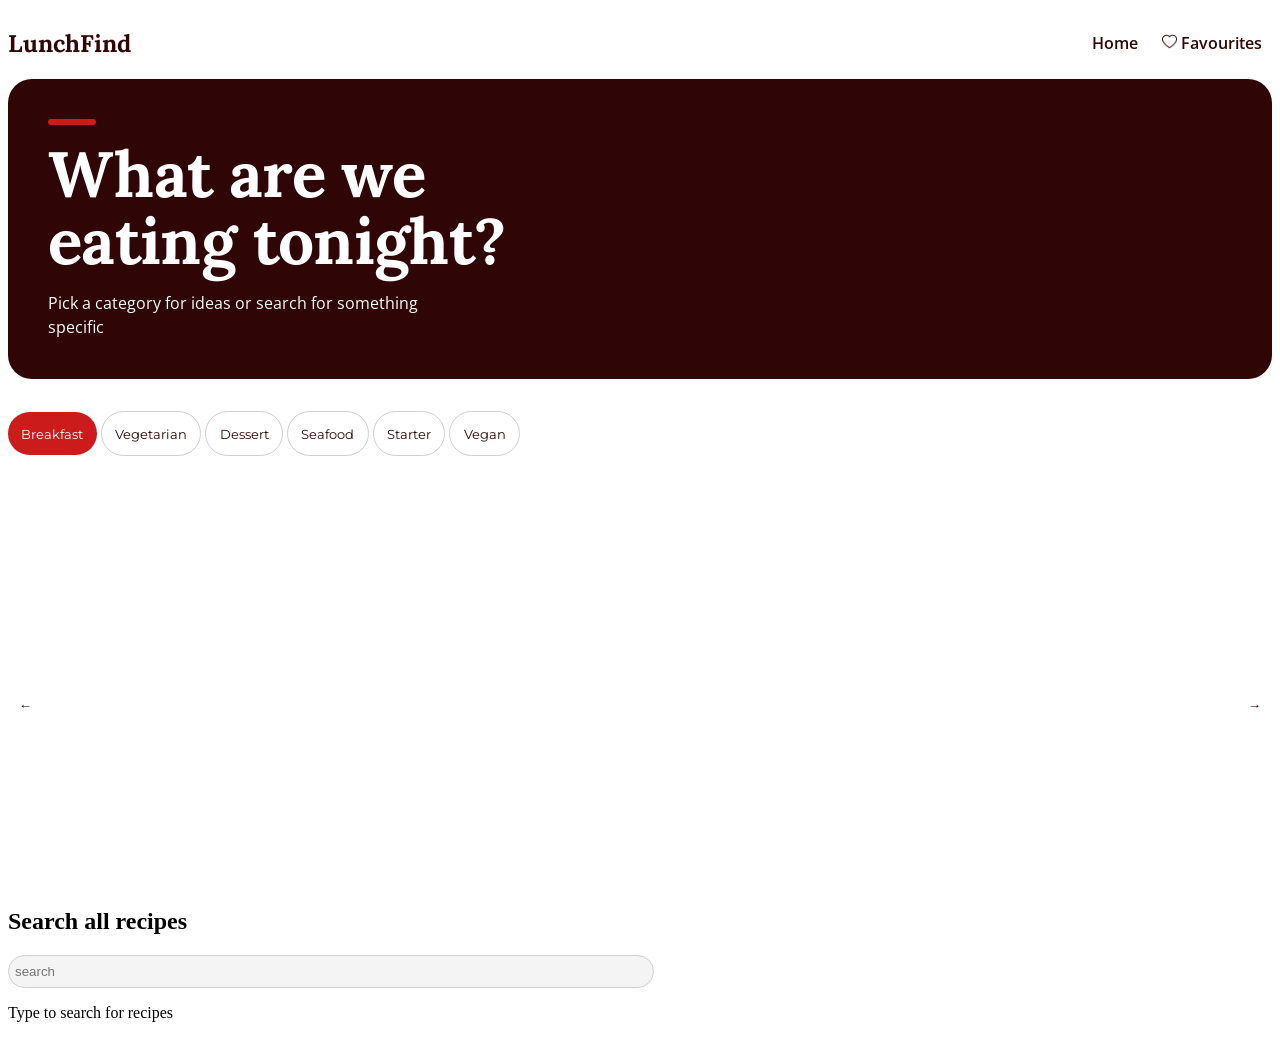
==== index.html @ f3f06b08 "added search images made improvements to nothing typed yet empty state" ====
<!DOCTYPE html>
<html lang="en">
<head>
    <meta charset="UTF-8">
    <meta name="viewport" content="width=device-width, initial-scale=1.0">
    <title>Home</title>
    <link rel="stylesheet" href="/styles/style.css">
    <link href="https://fonts.googleapis.com/css2?family=Lora:wght@600;700&family=Montserrat:wght@500;600;700&family=Open+Sans:wght@400;600&display=swap" rel="stylesheet">
</head>
<body>
     <nav>
        <h1>LunchFind</h1>
        <ul>
            <li>Home</li>
            <li><img src="/image/heart5.png" alt="nav-favourite-icon"> Favourites</li>
        </ul>
    </nav>

<main>
    <header>
        <section>
            <div></div>
            <h2>What are we eating tonight?</h2>
            <p>Pick a category for ideas or search for something specific</p>
        </section>
    </header>

    <section class="category-select-carousel">
        <section class="category-select">
            <button class="category-btn active-category">Breakfast</button>
            <button class="category-btn">Vegetarian</button>
            <button class="category-btn">Dessert</button>
            <button class="category-btn">Seafood</button>
            <button class="category-btn">Starter</button>
            <button class="category-btn">Vegan</button>
        </section>

       <div class="carousel-container">
        <button class="previous">&larr;</button>
        <div class="carousel-track">

        </div>
        <button class="next">&rarr;</button>
       </div>
    </section>

    <section class="recipe-search">
       <h2>Search all recipes</h2>
       <input class="recipe-search-input" placeholder="search">
       <section class="recipes-container">
       </section>
    </section>
</main>
    <script type="module" src="/Controllers/script.js"></script>
</body>
</html>
---- styles/style.css ----
:root {
  /* ---------- Colours ---------- */
  /* 60%: white and light gray (backgrounds, cards) */
  --white: #FFFFFF;
  --gray-100: #F4F4F4;      /* cards, panels */
  --gray-200: #E5E5E5;      /* card borders, dividers */
  --gray-300: #CFCFCF;      /* chip, input and round-button borders */
  --skeleton: #E0E0E0;      /* loading placeholders */

  /* 30%: deep charcoal (text, headline panel) */
  --charcoal: #2F0505;
  --muted: #6E5555;         /* labels, captions, secondary text */
  --on-charcoal-soft: #EBD9D9;  /* subtitle text on the charcoal panel */

  /* 10%: crimson accent (buttons, active chip, saved heart) */
  --crimson: #CC1B1B;

  /* Overlays and shadows */
  --heart-bg: rgba(255, 255, 255, 0.94);
  --shadow-heart: 0 2px 8px rgba(47, 5, 5, 0.2);
  --shadow-arrow: 0 4px 14px rgba(47, 5, 5, 0.3);
  --focus-ring: 3px solid var(--charcoal);

  /* Placeholder food tones (replaced by real photos) */
  --food-1: #8C4A1F;
  --food-2: #6B2F1A;
  --food-3: #A4521F;
  --food-4: #5C3D2E;
  --food-5: #9A6A3A;
  --food-6: #7A3B1E;

  /* ---------- Font families ---------- */
  --font-display: 'Lora', Georgia, serif;          /* headlines */
  --font-ui: 'Montserrat', sans-serif;             /* nav, buttons, chips, labels */
  --font-body: 'Open Sans', sans-serif;            /* reading text */

  /* ---------- Font weights ---------- */
  --fw-regular: 400;   /* Open Sans body */
  --fw-medium: 500;    /* Montserrat chips */
  --fw-semibold: 600;  /* nav links, labels, active chip, Open Sans emphasis */
  --fw-bold: 700;      /* Lora headlines, buttons */

  /* ---------- Font sizes ---------- */
  --fs-hero: clamp(36px, 6vw, 64px);   /* home headline */
  --fs-modal-title: 52px;              /* recipe name in the modal */
  --fs-section: 36px;                  /* "Search all recipes" */
  --fs-state-title: 26px;              /* empty and error titles */
  --fs-logo: 24px;
  --fs-subheading: 24px;               /* "Ingredients", "Method" */
  --fs-card-title: 22px;
  --fs-lead: 18px;                     /* hero subtitle */
  --fs-body: 16px;                     /* default text, input */
  --fs-ui: 15px;                       /* buttons, chips, nav links */
  --fs-caption: 13px;
  --fs-label: 12px;                    /* uppercase labels */

  /* ---------- Line heights and letter spacing ---------- */
  --lh-heading: 1.05;
  --lh-body: 1.5;
  --ls-heading: -0.01em;
  --ls-label: 0.06em;

  /* ---------- Corner radii ---------- */
  --radius-skeleton: 12px;
  --radius-card: 20px;
  --radius-panel: 24px;
  --radius-hero: 28px;
  --radius-pill: 999px;

  /* ---------- Layout ---------- */
  --page-max: 1200px;
  --page-gutter: 24px;
  --grid-gap: 24px;
  --card-min: 300px;                   /* result grid: 3 columns on desktop */
  --tap-target: 44px;                  /* minimum size for buttons, chips, hearts */
  --carousel-height: clamp(240px, 42vw, 400px);
}

nav{
    display: flex;
    justify-content: space-between;
}
nav h1{
    font-family: var(--font-display);
    color: var(--charcoal);
}
nav ul{
    padding: 0;
    list-style-type: none;
}
nav img{
    width: 15px;
    height: 15px;
    margin-top: 5px;
}
nav ul li{
    display: inline-block;
    padding: 5px 10px;
    font-family:var(--font-body);
    color: var(--charcoal);
    font-weight:var(--fw-semibold);
}
.carousel-container{
    width: 100%;
    overflow-x: hidden;
    position: relative;
    border-radius: 1em;
    height:var(--carousel-height);
}
.carousel-track{
    width: 100%;
    display: flex;
    transition: transform 0.5s ease-in-out;
    border-radius: 1em;
    height:var(--carousel-height);
}

.carousel-slide{
    flex: 0 0 100%;
    position: relative;
    max-height: 400px;
    overflow:hidden;
    border-radius: 1em;
    height:var(--carousel-height);
}
.carousel-slide .recipe-name{
    color: white;
    font-family:var(--font-ui);
    visibility: hidden;
    transform: translateY(5px);
}
.carousel-slide img{
  width: 100%;
  object-fit: cover;
  height: 100%;
  transition: transform 0.3s ease-in-out;
  border-radius: 1em;
}
.carousel-slide .recipe-name{
    position: absolute;
    bottom: 1em;
    right: 1em;
    margin: 0;
    white-space: nowrap;
    transition: transform 0.3s ease-in-out;
}

.carousel-slide:hover .carousel-image{
    transform: scale(1.2);
}
.carousel-slide:hover .recipe-name{
    transform: translateY(0px);
    visibility: visible;
}

.next{
    position: absolute;
    right: 0;
    top: 50%;
    width: 35px;
    height: 35px;
    border: 1px solid transparent;
    border-radius: 50%;
    font-weight:var(--fw-bold);
    background-color: white;
    color:var(--charcoal);
}
.previous{
    position: absolute;
    z-index: 1000;
    top: 50%;
    width: 35px;
    height: 35px;
    border: 1px solid transparent;
    border-radius: 50%;
    font-weight:var(--fw-bold);
    background-color: white;
    color:var(--charcoal);
}

main header{
    background-color:var(--charcoal);
    padding: 2.5em;
    border-radius: 1.5em;
    margin-bottom: 2em;
}
main header div{
   width: 3em;
   background-color:var(--crimson);
   height: 6px;
   border-radius:5px;
   margin-bottom: 1em;
}
main header h2{
    color: var(--white);
    font-family:var(--font-display);
    font-size:var(--fs-hero);
    margin: 0;
    max-width: 500px;
    line-height:var(--lh-heading);
    letter-spacing:var(--ls-heading);
}
main header p{
    margin: 1em 0 0 0;
    line-height:var(--lh-body);
    font-family:var(--font-body);
    color: white;
    max-width: 400px;
}

/*category select section styles*/
.category-select{
    margin-bottom: 2em;
}
.category-select .active-category {
    background-color:var(--crimson);
    padding: 1em;
    border: none;
    border-radius: 2em;
    font-weight:var(--fw-regular);
    font-family:var(--font-ui);
    color:var(--white);
}
.category-btn{
    background-color: transparent;
    padding: 1em;
    border: 1.5px solid var(--gray-300);
    border-radius: 2em;
    font-weight:var(--fw-regular);
    font-family:var(--font-ui);
    color:var(--charcoal);
}

/*recipe search section styles*/
.recipes-container{
    display: grid;
    grid-template-columns: 1fr 1fr 1fr;
    column-gap: 2em;
    row-gap: 2em;
}
.recipe{
    position: relative;
    border-radius: 1em;
    background-color:var(--gray-100);
    border: 1px solid var(--gray-200);
}
.recipe img{
  width: 100%;
  height: 300px;
  border-top-right-radius: 1em;
  border-top-left-radius: 1em;
  object-fit: cover;
}
.recipe section{
    padding: 0 0 0 1em;
}

.recipe .favourite-btn{
    background-color: white;
    height: 30px;
    width: 30px;
    border-radius: 50%;
    border: 1px solid transparent;
    position: absolute;
    top: 5px;
    right: 5px;
}
.recipe .favourite-btn img{
    width: 15px;
    height: 15px;
}

.recipe-search-input{
    width: 50%;
    padding: 8px 6px;
    border-radius: 990px;
    border: 1.5px solid var(--gray-300);
    background-color:var(--gray-100);
}
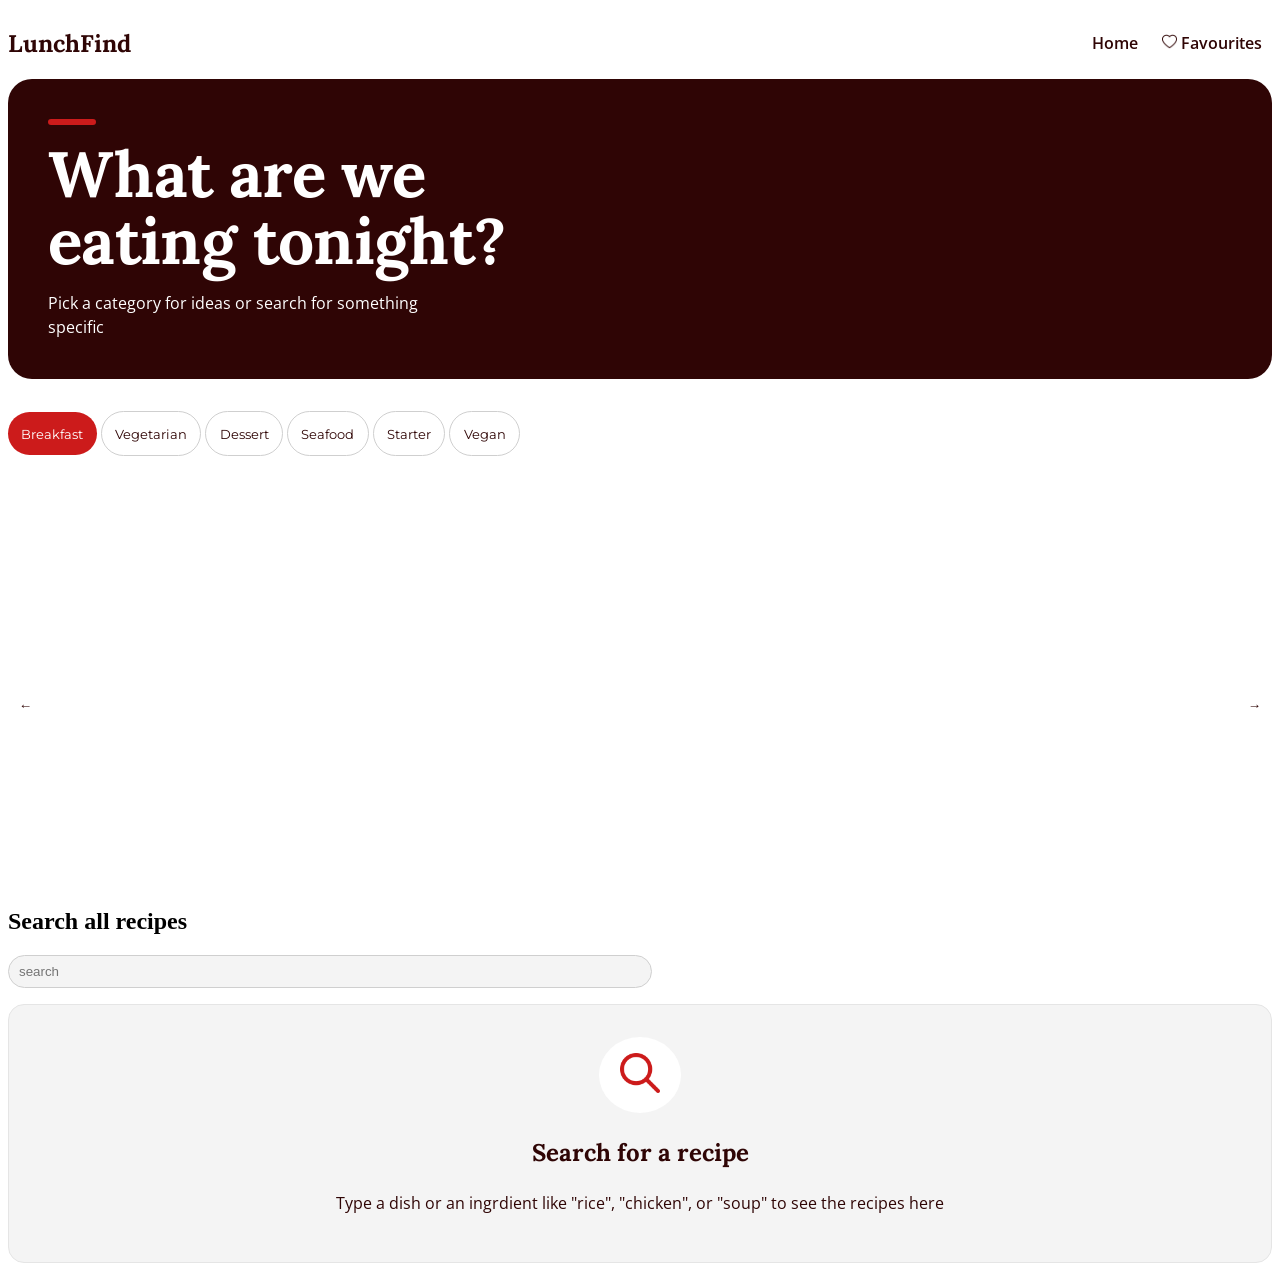
==== commit 97bed643: "added zooming effect to recipe images" ====
--- a/index.html
+++ b/index.html
@@ -48,7 +48,7 @@
        <h2>Search all recipes</h2>
        <input class="recipe-search-input" placeholder="search">
        <section class="recipes-container">
-       </section>
+       </section>  
     </section>
 </main>
     <script type="module" src="/Controllers/script.js"></script>
--- a/styles/style.css
+++ b/styles/style.css
@@ -235,14 +235,24 @@
 .recipes-container{
     display: grid;
     grid-template-columns: 1fr 1fr 1fr;
-    column-gap: 2em;
-    row-gap: 2em;
+    gap: 2em;
+    margin: 1em 0;
+    width: 100%;
 }
 .recipe{
     position: relative;
     border-radius: 1em;
     background-color:var(--gray-100);
     border: 1px solid var(--gray-200);
+}
+.recipe .img-div{
+    height: 300px;
+    overflow: hidden;
+    border-top-right-radius: 1em;
+    border-top-left-radius: 1em;
+}
+.recipe:hover .recipe-image{
+   transform: scale(1.2);
 }
 .recipe img{
   width: 100%;
@@ -250,6 +260,7 @@
   border-top-right-radius: 1em;
   border-top-left-radius: 1em;
   object-fit: cover;
+  transition: transform 0.5s ease;
 }
 .recipe section{
     padding: 0 0 0 1em;
@@ -272,9 +283,97 @@
 
 .recipe-search-input{
     width: 50%;
-    padding: 8px 6px;
+    padding: 8px 0 8px 10px;
     border-radius: 990px;
     border: 1.5px solid var(--gray-300);
     background-color:var(--gray-100);
 }
 
+/*Nothing typed yet empty state*/
+.nothing-typed-state{
+    background-color:var(--gray-100);
+    text-align: center;
+    padding: 2em;
+    border: 1px solid var(--gray-200);
+    border-radius: 1em;
+}
+.nothing-typed-state img{
+    width: 40px;
+    height: 40px;
+}
+.nothing-typed-state .image-div{
+    background-color: white;
+    display: inline-block;
+    padding: 1em 1.3em;
+    border-radius: 50%;
+    text-align: center;
+}
+
+.nothing-typed-state h3{
+    font-family:var(--font-display);
+    font-size: 1.5rem;
+    color:var(--charcoal);
+}
+.nothing-typed-state p{
+    font-family:var(--font-body);
+    color:var(--charcoal);
+}
+
+
+/* No results empty state */
+.no-results{
+    background-color:var(--gray-100);
+    text-align: center;
+    padding: 2em;
+    border: 1px solid var(--gray-200);
+    border-radius: 1em;
+}
+.no-results img{
+    width: 30px;
+    height: 30px;
+}
+.no-results h3{
+    font-family:var(--font-display);
+    font-size: 1.5rem;
+    color:var(--charcoal);
+}
+.no-results p{
+    font-family:var(--font-body);
+    color:var(--charcoal);
+}
+
+/* loading state styles */
+.loading-state{
+    background-color:var(--gray-100);
+    padding: 1.5em;
+    border-radius: 1em;
+}
+.loading-state p{
+    font-family:var(--font-ui);
+    color:var(--charcoal);
+}
+.loading-state section{
+    display: grid;
+    grid-template-columns: 1fr 1fr 1fr;
+    gap: 1em;
+}
+
+.loading-skeleton .biggest{
+    background-color:var(--gray-300);
+    width: 100%;
+    height: 200px;
+    border-radius: 1em;
+}
+.loading-skeleton .smallest{
+    background-color:var(--gray-300);
+    width: 30%;
+    height: 30px;
+    margin: 8px 0;
+    border-radius: 1em;
+}
+.loading-skeleton .medium{
+    background-color:var(--gray-300);
+    width: 50%;
+    height: 40px;
+    border-radius: 1.5em;
+}
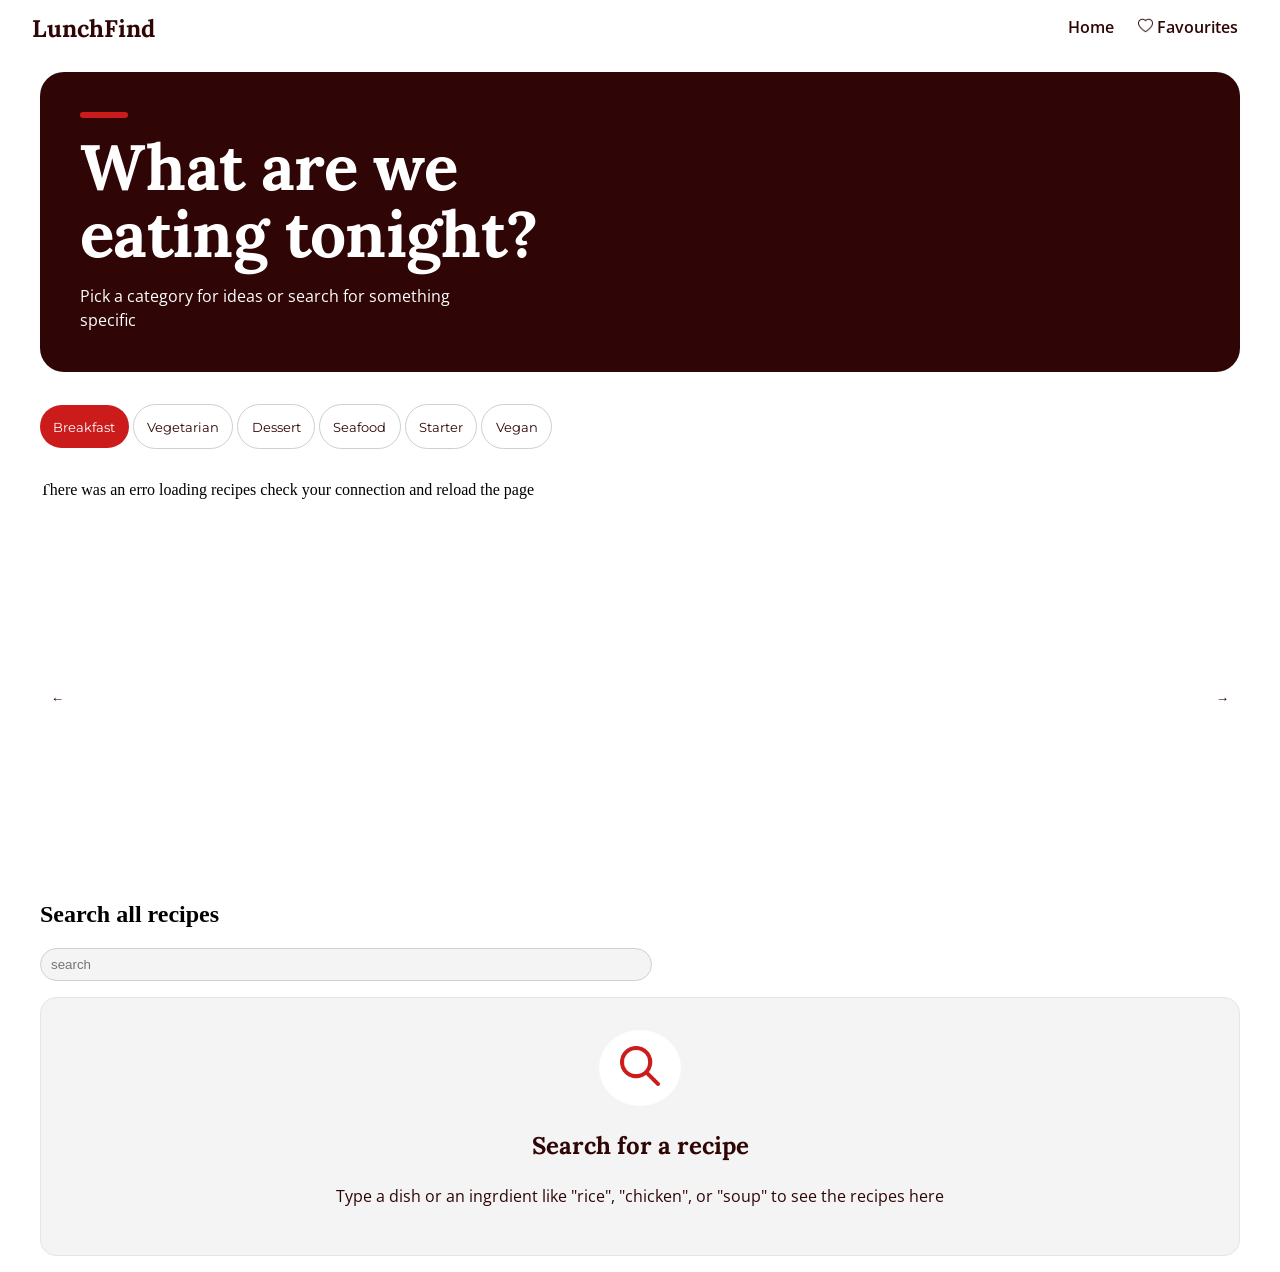
==== commit f89a2406: "added sidebar toggle button" ====
--- a/index.html
+++ b/index.html
@@ -14,6 +14,7 @@
             <li>Home</li>
             <li><img src="/image/heart5.png" alt="nav-favourite-icon"> Favourites</li>
         </ul>
+        <button class="sidebar-toggleOn"><img src="/image/hamburger (1).png" alt="hamburger-icon"></button>
     </nav>
 
 <main>
@@ -51,6 +52,9 @@
        </section>  
     </section>
 </main>
+<section class="recipe-modal hidden">
+  
+</section>
     <script type="module" src="/Controllers/script.js"></script>
 </body>
 </html>
--- a/styles/style.css
+++ b/styles/style.css
@@ -75,18 +75,32 @@
   --tap-target: 44px;                  /* minimum size for buttons, chips, hearts */
   --carousel-height: clamp(240px, 42vw, 400px);
 }
-
+body{
+    position: relative;
+    padding: 4em 2em 0 2em;
+}
+.hidden{
+    display: none !important;
+}
 nav{
     display: flex;
+    position: fixed;
+    top: 0;
+    right: 0;
+    left: 0;
     justify-content: space-between;
+    background-color: white;
+    padding: 8px 2em;
 }
 nav h1{
     font-family: var(--font-display);
     color: var(--charcoal);
+    margin: 5px 0;
 }
 nav ul{
     padding: 0;
     list-style-type: none;
+    margin: 0;
 }
 nav img{
     width: 15px;
@@ -99,6 +113,19 @@
     font-family:var(--font-body);
     color: var(--charcoal);
     font-weight:var(--fw-semibold);
+}
+.sidebar-toggleOn{
+    position: absolute;
+    right: 0;
+    top: 8px;
+    right: 8px;
+    background-color: transparent;
+    border: none;
+    display: none;
+}
+.sidebar-toggleOn img{
+    width: 20px;
+    height: 20px;
 }
 .carousel-container{
     width: 100%;
@@ -164,6 +191,7 @@
     font-weight:var(--fw-bold);
     background-color: white;
     color:var(--charcoal);
+    z-index: 100;
 }
 .previous{
     position: absolute;
@@ -176,6 +204,7 @@
     font-weight:var(--fw-bold);
     background-color: white;
     color:var(--charcoal);
+    z-index: 100;
 }
 
 main header{
@@ -376,4 +405,82 @@
     width: 50%;
     height: 40px;
     border-radius: 1.5em;
-}+}
+.recipe-cat-cty{
+    font-family:var(--font-ui);
+    color:var(--crimson);
+}
+.recipe-mealName{
+    font-family:var(--font-display);
+    color:var(--charcoal);
+    font-size: 1.5rem;
+    margin: 5px 0;
+}
+
+.recipe-modal{
+   display: grid;
+   position: fixed;
+   top: 0;
+   left: 0;
+   right: 0; 
+   background-color: white;
+   grid-template-columns: 1fr 1fr;
+   z-index: 150;
+   height: 100vh;
+   overflow-y: auto;
+}
+.recipe-modal ul{
+  column-count: 3;
+  column-gap: 2rem;
+}
+.recipe-modal ul li{
+    break-inside: avoid;
+    font-family:var(--font-body);
+    color:var(--charcoal);
+}
+.recipe-modal .hidden{
+    display: none;
+}
+.recipe-modal .category-count{
+   font-family:var(--font-ui);
+   color:var(--crimson); 
+   margin: 0 0 0 0;
+}
+.instructions-container p{
+   margin: 0;
+   font-family:var(--font-body);
+   color:#2F0505;
+}
+.recipe-modal h3{
+    font-size: 3rem;
+    margin: 2px 0;
+}
+.recipe-modal h4{
+   font-size: 1.5rem;
+   margin-bottom: 0;
+}
+.recipe-modal h3, h4{
+    font-family:var(--font-display);
+    color:var(--charcoal);
+}
+.recipe-modal header{
+    text-align: right;
+}
+.recipe-modal .recipe-details{
+    padding: 1em 0 0 1em;
+}
+.close-modal-btn{
+    background-color: white;
+    border: 1px solid var(--gray-200);
+    border-radius: 50%;
+    padding: 10px 12px;
+}
+.close-modal-btn img{
+    width: 20px;
+    height: 20px;
+}
+.modal-img-cont .modal-img{
+    height: 100%;
+    object-fit: cover;
+    width: 100%;
+}
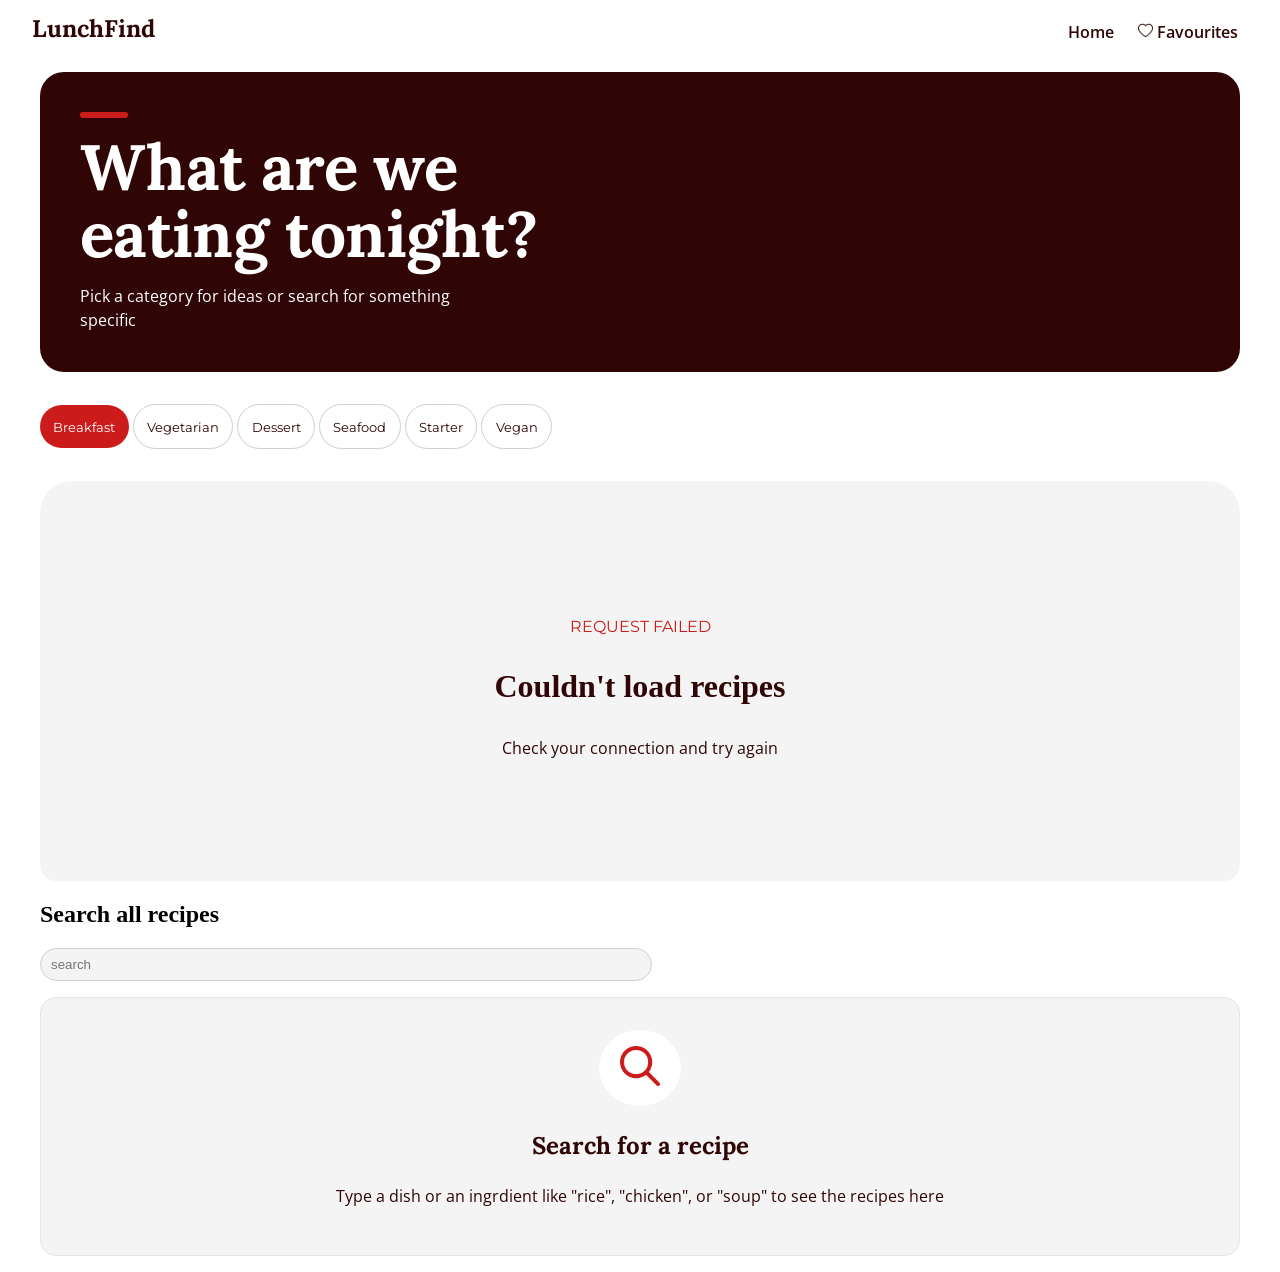
==== commit 3eef438b: "home page completed" ====
--- a/index.html
+++ b/index.html
@@ -11,8 +11,8 @@
      <nav>
         <h1>LunchFind</h1>
         <ul>
-            <li>Home</li>
-            <li><img src="/image/heart5.png" alt="nav-favourite-icon"> Favourites</li>
+            <li><a href="index.html">Home</a></li>
+            <li><a href="favourites.html"><img src="/image/heart5.png" alt="nav-favourite-icon"> Favourites</a></li>
         </ul>
         <button class="sidebar-toggleOn"><img src="/image/hamburger (1).png" alt="hamburger-icon"></button>
     </nav>
--- a/styles/style.css
+++ b/styles/style.css
@@ -91,6 +91,7 @@
     justify-content: space-between;
     background-color: white;
     padding: 8px 2em;
+    z-index: 1500;
 }
 nav h1{
     font-family: var(--font-display);
@@ -98,7 +99,7 @@
     margin: 5px 0;
 }
 nav ul{
-    padding: 0;
+    padding: 5px 0;
     list-style-type: none;
     margin: 0;
 }
@@ -108,11 +109,15 @@
     margin-top: 5px;
 }
 nav ul li{
+    display: inline-block;
+}
+nav ul li a{
     display: inline-block;
     padding: 5px 10px;
     font-family:var(--font-body);
     color: var(--charcoal);
     font-weight:var(--fw-semibold);
+    text-decoration: none;
 }
 .sidebar-toggleOn{
     position: absolute;
@@ -425,7 +430,7 @@
    right: 0; 
    background-color: white;
    grid-template-columns: 1fr 1fr;
-   z-index: 150;
+   z-index: 1600;
    height: 100vh;
    overflow-y: auto;
 }
@@ -484,3 +489,30 @@
     object-fit: cover;
     width: 100%;
 }
+
+/* offline error state */
+.offline-empty-state{
+    display: flex;
+    justify-content: center;
+    align-items: center;
+    background-color: var(--gray-100);
+    padding: 2em;
+    border-radius: 2em;
+    height: 350px;
+}
+.offline-empty-state div{
+    text-align: center;
+}
+.offline-empty-state .error-tag{
+    font-family:var(--font-ui);
+    color:var(--crimson);
+}
+.offline-empty-state h3{
+    font-family:var(--display);
+    color:var(--charcoal);
+    font-size: 2rem;
+}
+.offline-empty-state .error-instruction{
+ font-family:var(--font-body);
+ color:var(--charcoal);
+}
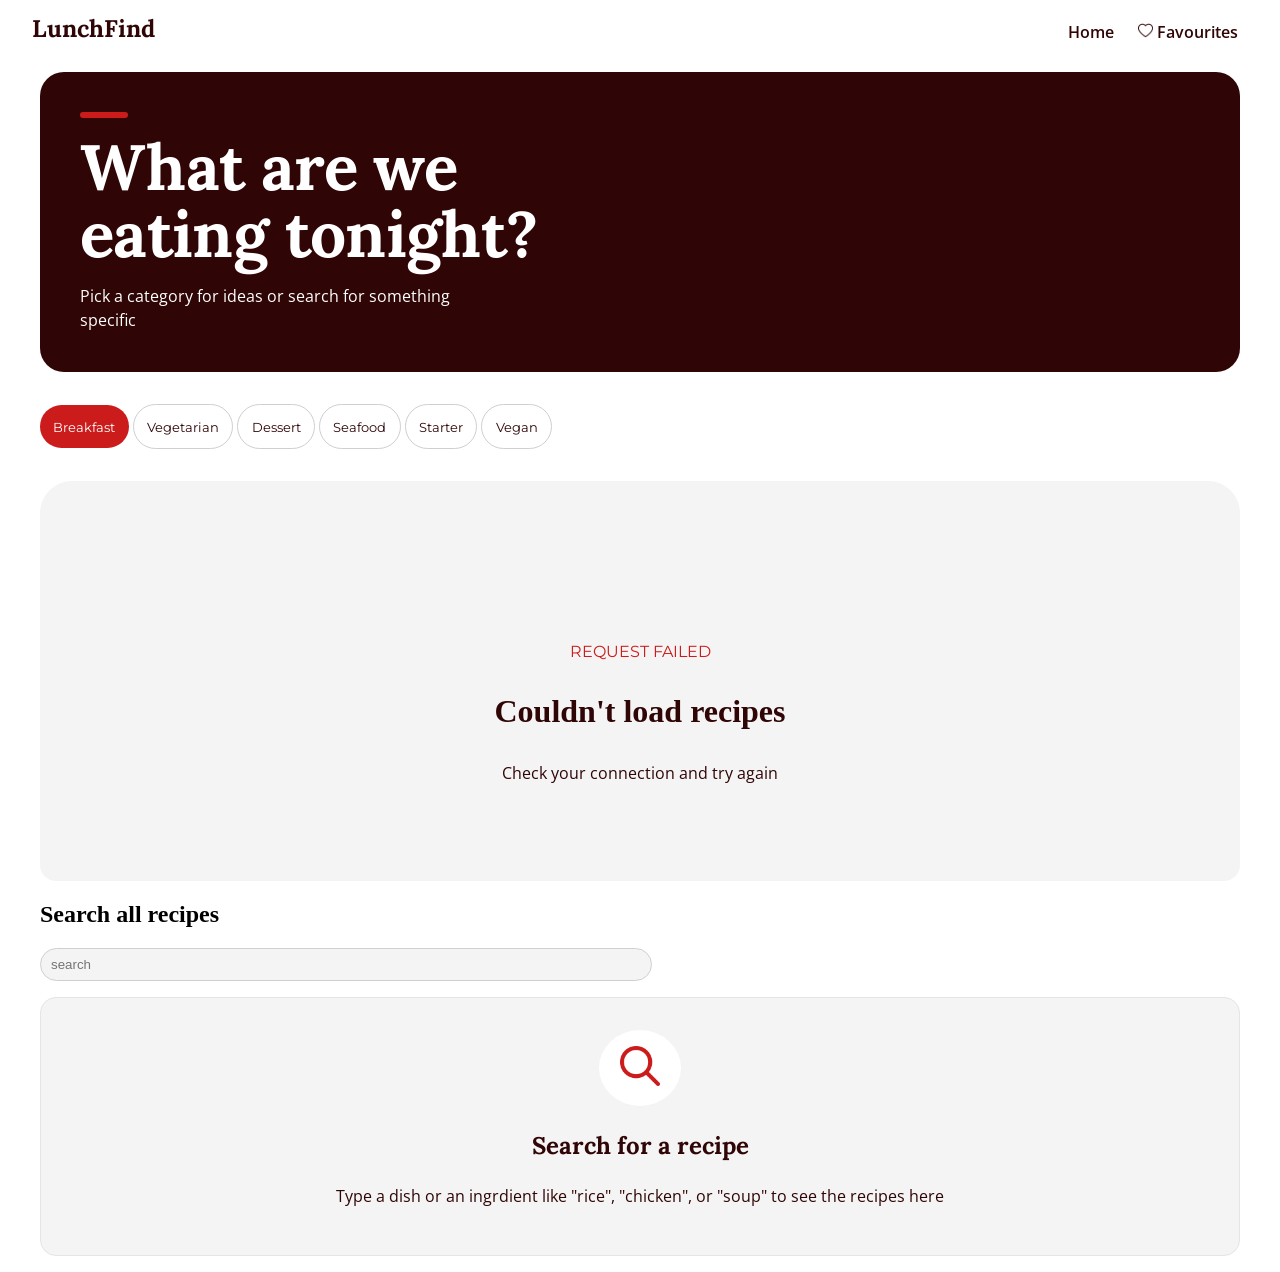
==== commit 74c7e874: "added sidebar overlay and event listener to close sidebar on overlay click" ====
--- a/index.html
+++ b/index.html
@@ -12,11 +12,11 @@
         <h1>LunchFind</h1>
         <ul>
             <li><a href="index.html">Home</a></li>
-            <li><a href="favourites.html"><img src="/image/heart5.png" alt="nav-favourite-icon"> Favourites</a></li>
+            <li><a href="favourite.html"><img src="/image/heart5.png" alt="nav-favourite-icon"> Favourites</a></li>
         </ul>
         <button class="sidebar-toggleOn"><img src="/image/hamburger (1).png" alt="hamburger-icon"></button>
     </nav>
-
+<div class="overlay hidden"></div>
 <main>
     <header>
         <section>
@@ -55,6 +55,17 @@
 <section class="recipe-modal hidden">
   
 </section>
+
+<aside class="sidebar">
+    <section>
+        <h4>LunchFind</h4>
+        <button class="sidebar-close-btn"><img src="/image/close (4).png" alt="close-icon"></button>
+    </section>
+    <ul>
+        <li><a href="index.html">Home</a></li>
+        <li><a href="favourite.html"><img src="/image/heart.png"> Favourites</a></li>
+    </ul>
+</aside>
     <script type="module" src="/Controllers/script.js"></script>
 </body>
 </html>
--- a/styles/style.css
+++ b/styles/style.css
@@ -82,6 +82,61 @@
 .hidden{
     display: none !important;
 }
+.sidebar{
+    position: fixed;
+    top: 0;
+    bottom: 0;
+    left: 0;
+    width: 250px;
+    transform: translateX(-100%);
+    background-color: white;
+    z-index: 1600;
+    padding: 2em 1em;
+    transition: transform 0.3s ease-in;
+}
+.sidebar.active{
+    transform: translateX(0%);
+}
+.sidebar h4{
+    margin: 0;
+    font-family:var(--font-display);
+}
+.sidebar ul {
+    padding: 0;
+    list-style-type: none;
+    font-family:var(--font-body);
+}
+.sidebar ul li{
+    padding: 1em 2px;
+}
+.sidebar ul li a{
+    color: var(--charcoal);
+    text-decoration: none;
+}
+.sidebar button{
+    background-color: white;
+    border-radius: 50%;
+    width: 30px;
+    height: 30px;
+    border: 1px solid var(--gray-200);
+}
+.sidebar img{
+    width: 10px;
+    height: 10px;
+}
+.overlay{
+    background-color: rgba(47, 5, 5, 0.55);
+    position: fixed;
+    top: 0;
+    left: 0;
+    right: 0;
+    bottom: 0;
+    z-index: 1550;
+}
+.sidebar section{
+    display: flex;
+    justify-content: space-between;
+}
 nav{
     display: flex;
     position: fixed;
@@ -122,8 +177,8 @@
 .sidebar-toggleOn{
     position: absolute;
     right: 0;
-    top: 8px;
-    right: 8px;
+    top: 13px;
+    right: 32px;
     background-color: transparent;
     border: none;
     display: none;
@@ -139,6 +194,16 @@
     border-radius: 1em;
     height:var(--carousel-height);
 }
+.carousel-container .offline-empty-state{
+    display: flex;
+    justify-content: center;
+    align-items: center;
+    background-color: var(--gray-100);
+    padding: 2em;
+    border-radius: 2em;
+    height: 400px;
+}
+
 .carousel-track{
     width: 100%;
     display: flex;
@@ -437,6 +502,7 @@
 .recipe-modal ul{
   column-count: 3;
   column-gap: 2rem;
+  padding: 0 0 0 1em;
 }
 .recipe-modal ul li{
     break-inside: avoid;
@@ -479,6 +545,9 @@
     border: 1px solid var(--gray-200);
     border-radius: 50%;
     padding: 10px 12px;
+    position: absolute;
+    top: 0;
+    right: 0;
 }
 .close-modal-btn img{
     width: 20px;
@@ -491,14 +560,13 @@
 }
 
 /* offline error state */
-.offline-empty-state{
+.recipesContainer .offline-empty-state{
     display: flex;
     justify-content: center;
     align-items: center;
     background-color: var(--gray-100);
     padding: 2em;
     border-radius: 2em;
-    height: 350px;
 }
 .offline-empty-state div{
     text-align: center;
@@ -515,4 +583,54 @@
 .offline-empty-state .error-instruction{
  font-family:var(--font-body);
  color:var(--charcoal);
+}
+
+@media(max-width: 906px){
+    .recipes-container{
+    grid-template-columns: 1fr 1fr !important;
+    }
+       .recipe-modal{
+        grid-template-columns: 1fr;
+        grid-template-rows: 400px 2fr;
+    }
+    .loading-state section{
+        grid-template-columns: 1fr 1fr;
+    }
+}
+
+@media(max-width: 616px){
+    .recipes-container{
+        grid-template-columns: 1fr !important;
+    }
+    .recipe-modal ul{
+        column-count: 2;
+    }
+    .loading-state section{
+        grid-template-columns: 1fr;
+    }
+}
+@media(max-width: 440px){
+    body{
+        padding: 4em 1em 0 1em;
+    }
+    nav ul li{
+        display: none;
+    }
+    .sidebar-toggleOn{
+        display: block;
+        right: 16px;
+    }
+    .recipe-modal h3{
+        font-size: 2rem;
+    }
+}
+
+@media(max-width: 350px){
+    body{
+        padding: 4em 8px 0 8px;
+    }
+     .sidebar-toggleOn{
+        display: block;
+        right: 8pxpx;
+    }
 }
